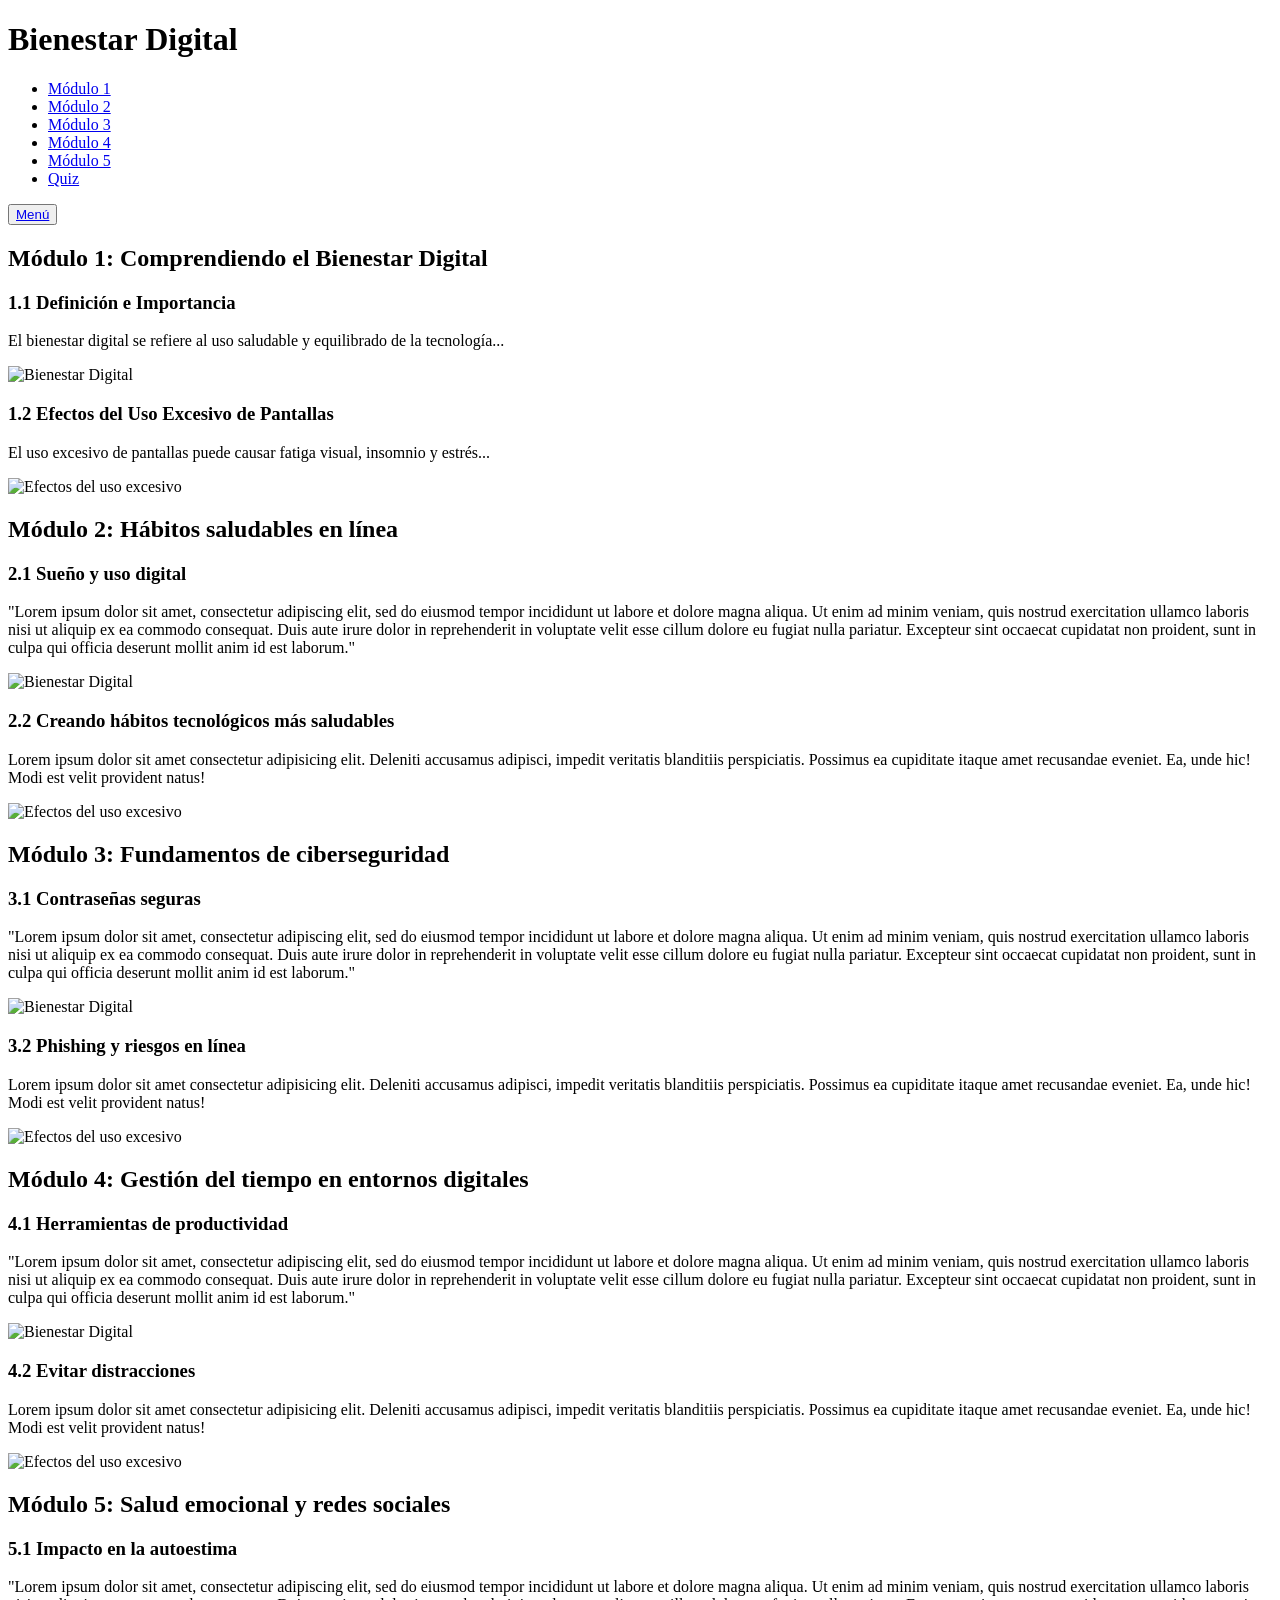
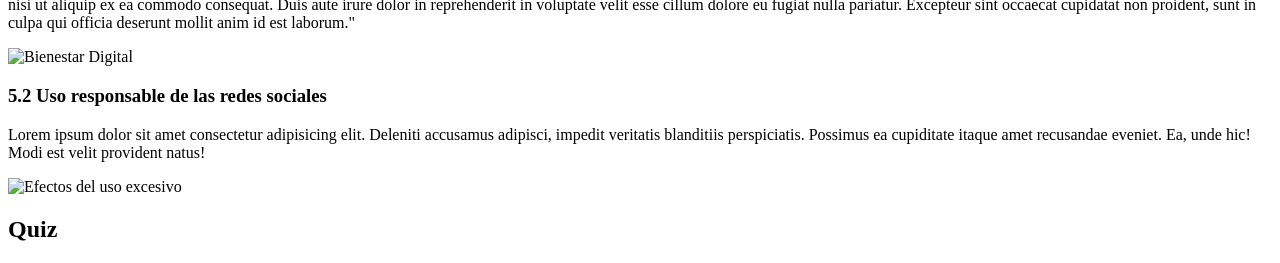
==== index.html @ 6903a7d1 "Create index.html" ====
<!DOCTYPE html>
<html lang="es">

<head>
    <meta charset="UTF-8">
    <meta name="viewport" content="width=device-width, initial-scale=1.0">
    <title>Aplicación Multimedia</title>
    <link rel="stylesheet" href="style.css">
</head>

<body>
    <header id="home">
        <h1>Bienestar Digital</h1>
        <nav>
            <ul>
                <li><a href="#modulo1">Módulo 1</a></li>
                <li><a href="#modulo2">Módulo 2</a></li>
                <li><a href="#modulo3">Módulo 3</a></li>
                <li><a href="#modulo4">Módulo 4</a></li>
                <li><a href="#modulo5">Módulo 5</a></li>
                <li><a href="#quiz">Quiz</a></li>
            </ul>
        </nav>

        <button id="toHome"><a href="#home">Menú</a></button>
    </header>
    <main>
        <section id="modulo1">
            <h2>Módulo 1: Comprendiendo el Bienestar Digital</h2>
            <article>
                <h3>1.1 Definición e Importancia</h3>
                <p>El bienestar digital se refiere al uso saludable y equilibrado de la tecnología...</p>
                <img src="definicion.jpg" alt="Bienestar Digital">
            </article>
            <article>
                <h3>1.2 Efectos del Uso Excesivo de Pantallas</h3>
                <p>El uso excesivo de pantallas puede causar fatiga visual, insomnio y estrés...</p>
                <img src="efectos.jpg" alt="Efectos del uso excesivo">
            </article>
        </section>

        <section id="modulo2">
            <h2>Módulo 2: Hábitos saludables en línea</h2>
            <article>
                <h3>2.1 Sueño y uso digital</h3>
                <p>"Lorem ipsum dolor sit amet, consectetur adipiscing elit, sed do eiusmod tempor incididunt ut labore
                    et dolore magna aliqua. Ut enim ad minim veniam, quis nostrud exercitation ullamco laboris nisi ut
                    aliquip ex ea commodo consequat. Duis aute irure dolor in reprehenderit in voluptate velit esse
                    cillum dolore eu fugiat nulla pariatur. Excepteur sint occaecat cupidatat non proident, sunt in
                    culpa qui officia deserunt mollit anim id est laborum."</p>
                <img src="definicion.jpg" alt="Bienestar Digital">
            </article>
            <article>
                <h3>2.2 Creando hábitos tecnológicos más saludables</h3>
                <p>Lorem ipsum dolor sit amet consectetur adipisicing elit. Deleniti accusamus adipisci, impedit
                    veritatis blanditiis perspiciatis. Possimus ea cupiditate itaque amet recusandae eveniet. Ea, unde
                    hic! Modi est velit provident natus!</p>
                <img src="efectos.jpg" alt="Efectos del uso excesivo">
            </article>
        </section>

        <section id="modulo3">
            <h2>Módulo 3: Fundamentos de ciberseguridad</h2>
            <article>
                <h3>3.1 Contraseñas seguras</h3>
                <p>"Lorem ipsum dolor sit amet, consectetur adipiscing elit, sed do eiusmod tempor incididunt ut labore
                    et dolore magna aliqua. Ut enim ad minim veniam, quis nostrud exercitation ullamco laboris nisi ut
                    aliquip ex ea commodo consequat. Duis aute irure dolor in reprehenderit in voluptate velit esse
                    cillum dolore eu fugiat nulla pariatur. Excepteur sint occaecat cupidatat non proident, sunt in
                    culpa qui officia deserunt mollit anim id est laborum."</p>
                <img src="definicion.jpg" alt="Bienestar Digital">
            </article>
            <article>
                <h3>3.2 Phishing y riesgos en línea</h3>
                <p>Lorem ipsum dolor sit amet consectetur adipisicing elit. Deleniti accusamus adipisci, impedit
                    veritatis blanditiis perspiciatis. Possimus ea cupiditate itaque amet recusandae eveniet. Ea, unde
                    hic! Modi est velit provident natus!</p>
                <img src="efectos.jpg" alt="Efectos del uso excesivo">
            </article>
        </section>

        <section id="modulo4">
            <h2>Módulo 4: Gestión del tiempo en entornos digitales</h2>
            <article>
                <h3>4.1 Herramientas de productividad</h3>
                <p>"Lorem ipsum dolor sit amet, consectetur adipiscing elit, sed do eiusmod tempor incididunt ut labore
                    et dolore magna aliqua. Ut enim ad minim veniam, quis nostrud exercitation ullamco laboris nisi ut
                    aliquip ex ea commodo consequat. Duis aute irure dolor in reprehenderit in voluptate velit esse
                    cillum dolore eu fugiat nulla pariatur. Excepteur sint occaecat cupidatat non proident, sunt in
                    culpa qui officia deserunt mollit anim id est laborum."</p>
                <img src="definicion.jpg" alt="Bienestar Digital">
            </article>
            <article>
                <h3>4.2 Evitar distracciones</h3>
                <p>Lorem ipsum dolor sit amet consectetur adipisicing elit. Deleniti accusamus adipisci, impedit
                    veritatis blanditiis perspiciatis. Possimus ea cupiditate itaque amet recusandae eveniet. Ea, unde
                    hic! Modi est velit provident natus!</p>
                <img src="efectos.jpg" alt="Efectos del uso excesivo">
            </article>
        </section>

        <section id="modulo5">
            <h2>Módulo 5: Salud emocional y redes sociales</h2>
            <article>
                <h3>5.1 Impacto en la autoestima</h3>
                <p>"Lorem ipsum dolor sit amet, consectetur adipiscing elit, sed do eiusmod tempor incididunt ut labore
                    et dolore magna aliqua. Ut enim ad minim veniam, quis nostrud exercitation ullamco laboris nisi ut
                    aliquip ex ea commodo consequat. Duis aute irure dolor in reprehenderit in voluptate velit esse
                    cillum dolore eu fugiat nulla pariatur. Excepteur sint occaecat cupidatat non proident, sunt in
                    culpa qui officia deserunt mollit anim id est laborum."</p>
                <img src="definicion.jpg" alt="Bienestar Digital">
            </article>
            <article>
                <h3>5.2 Uso responsable de las redes sociales</h3>
                <p>Lorem ipsum dolor sit amet consectetur adipisicing elit. Deleniti accusamus adipisci, impedit
                    veritatis blanditiis perspiciatis. Possimus ea cupiditate itaque amet recusandae eveniet. Ea, unde
                    hic! Modi est velit provident natus!</p>
                <img src="efectos.jpg" alt="Efectos del uso excesivo">
            </article>
        </section>

        <section id="quiz">
            <h2>Quiz</h2>
            
        </section>


    </main>

    <script src="script.js"></script>
</body>

</html>
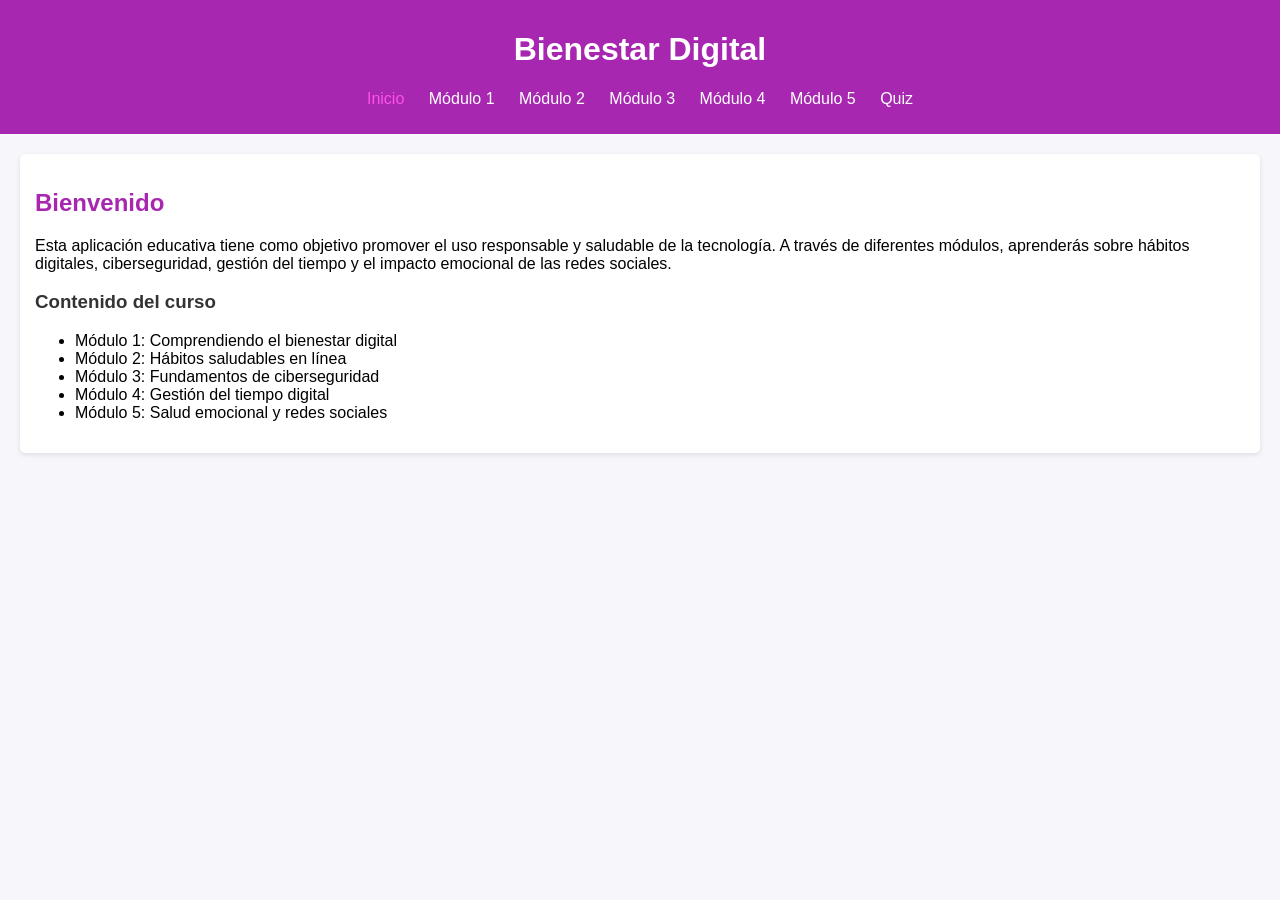
==== commit 59bbb8e1: "separando páginas" ====
--- a/index.html
+++ b/index.html
@@ -4,130 +4,48 @@
 <head>
     <meta charset="UTF-8">
     <meta name="viewport" content="width=device-width, initial-scale=1.0">
-    <title>Aplicación Multimedia</title>
+    <title>Bienestar Digital - Inicio</title>
     <link rel="stylesheet" href="style.css">
 </head>
 
 <body>
-    <header id="home">
+
+    <header>
         <h1>Bienestar Digital</h1>
         <nav>
             <ul>
-                <li><a href="#modulo1">Módulo 1</a></li>
-                <li><a href="#modulo2">Módulo 2</a></li>
-                <li><a href="#modulo3">Módulo 3</a></li>
-                <li><a href="#modulo4">Módulo 4</a></li>
-                <li><a href="#modulo5">Módulo 5</a></li>
-                <li><a href="#quiz">Quiz</a></li>
+                <li><a id="selected-item" href="index.html">Inicio</a></li>
+                <li><a href="modulo1.html">Módulo 1</a></li>
+                <li><a href="modulo2.html">Módulo 2</a></li>
+                <li><a href="modulo3.html">Módulo 3</a></li>
+                <li><a href="modulo4.html">Módulo 4</a></li>
+                <li><a href="modulo5.html">Módulo 5</a></li>
+                <li><a href="quiz.html">Quiz</a></li>
             </ul>
         </nav>
+    </header>
 
-        <button id="toHome"><a href="#home">Menú</a></button>
-    </header>
     <main>
-        <section id="modulo1">
-            <h2>Módulo 1: Comprendiendo el Bienestar Digital</h2>
-            <article>
-                <h3>1.1 Definición e Importancia</h3>
-                <p>El bienestar digital se refiere al uso saludable y equilibrado de la tecnología...</p>
-                <img src="definicion.jpg" alt="Bienestar Digital">
-            </article>
-            <article>
-                <h3>1.2 Efectos del Uso Excesivo de Pantallas</h3>
-                <p>El uso excesivo de pantallas puede causar fatiga visual, insomnio y estrés...</p>
-                <img src="efectos.jpg" alt="Efectos del uso excesivo">
-            </article>
+        <section>
+            <h2>Bienvenido</h2>
+            <p>
+                Esta aplicación educativa tiene como objetivo promover el uso responsable y saludable de la tecnología.
+                A través de diferentes módulos, aprenderás sobre hábitos digitales, ciberseguridad, gestión del tiempo
+                y el impacto emocional de las redes sociales.
+            </p>
+
+            <h3>Contenido del curso</h3>
+            <ul>
+                <li>Módulo 1: Comprendiendo el bienestar digital</li>
+                <li>Módulo 2: Hábitos saludables en línea</li>
+                <li>Módulo 3: Fundamentos de ciberseguridad</li>
+                <li>Módulo 4: Gestión del tiempo digital</li>
+                <li>Módulo 5: Salud emocional y redes sociales</li>
+            </ul>
         </section>
-
-        <section id="modulo2">
-            <h2>Módulo 2: Hábitos saludables en línea</h2>
-            <article>
-                <h3>2.1 Sueño y uso digital</h3>
-                <p>"Lorem ipsum dolor sit amet, consectetur adipiscing elit, sed do eiusmod tempor incididunt ut labore
-                    et dolore magna aliqua. Ut enim ad minim veniam, quis nostrud exercitation ullamco laboris nisi ut
-                    aliquip ex ea commodo consequat. Duis aute irure dolor in reprehenderit in voluptate velit esse
-                    cillum dolore eu fugiat nulla pariatur. Excepteur sint occaecat cupidatat non proident, sunt in
-                    culpa qui officia deserunt mollit anim id est laborum."</p>
-                <img src="definicion.jpg" alt="Bienestar Digital">
-            </article>
-            <article>
-                <h3>2.2 Creando hábitos tecnológicos más saludables</h3>
-                <p>Lorem ipsum dolor sit amet consectetur adipisicing elit. Deleniti accusamus adipisci, impedit
-                    veritatis blanditiis perspiciatis. Possimus ea cupiditate itaque amet recusandae eveniet. Ea, unde
-                    hic! Modi est velit provident natus!</p>
-                <img src="efectos.jpg" alt="Efectos del uso excesivo">
-            </article>
-        </section>
-
-        <section id="modulo3">
-            <h2>Módulo 3: Fundamentos de ciberseguridad</h2>
-            <article>
-                <h3>3.1 Contraseñas seguras</h3>
-                <p>"Lorem ipsum dolor sit amet, consectetur adipiscing elit, sed do eiusmod tempor incididunt ut labore
-                    et dolore magna aliqua. Ut enim ad minim veniam, quis nostrud exercitation ullamco laboris nisi ut
-                    aliquip ex ea commodo consequat. Duis aute irure dolor in reprehenderit in voluptate velit esse
-                    cillum dolore eu fugiat nulla pariatur. Excepteur sint occaecat cupidatat non proident, sunt in
-                    culpa qui officia deserunt mollit anim id est laborum."</p>
-                <img src="definicion.jpg" alt="Bienestar Digital">
-            </article>
-            <article>
-                <h3>3.2 Phishing y riesgos en línea</h3>
-                <p>Lorem ipsum dolor sit amet consectetur adipisicing elit. Deleniti accusamus adipisci, impedit
-                    veritatis blanditiis perspiciatis. Possimus ea cupiditate itaque amet recusandae eveniet. Ea, unde
-                    hic! Modi est velit provident natus!</p>
-                <img src="efectos.jpg" alt="Efectos del uso excesivo">
-            </article>
-        </section>
-
-        <section id="modulo4">
-            <h2>Módulo 4: Gestión del tiempo en entornos digitales</h2>
-            <article>
-                <h3>4.1 Herramientas de productividad</h3>
-                <p>"Lorem ipsum dolor sit amet, consectetur adipiscing elit, sed do eiusmod tempor incididunt ut labore
-                    et dolore magna aliqua. Ut enim ad minim veniam, quis nostrud exercitation ullamco laboris nisi ut
-                    aliquip ex ea commodo consequat. Duis aute irure dolor in reprehenderit in voluptate velit esse
-                    cillum dolore eu fugiat nulla pariatur. Excepteur sint occaecat cupidatat non proident, sunt in
-                    culpa qui officia deserunt mollit anim id est laborum."</p>
-                <img src="definicion.jpg" alt="Bienestar Digital">
-            </article>
-            <article>
-                <h3>4.2 Evitar distracciones</h3>
-                <p>Lorem ipsum dolor sit amet consectetur adipisicing elit. Deleniti accusamus adipisci, impedit
-                    veritatis blanditiis perspiciatis. Possimus ea cupiditate itaque amet recusandae eveniet. Ea, unde
-                    hic! Modi est velit provident natus!</p>
-                <img src="efectos.jpg" alt="Efectos del uso excesivo">
-            </article>
-        </section>
-
-        <section id="modulo5">
-            <h2>Módulo 5: Salud emocional y redes sociales</h2>
-            <article>
-                <h3>5.1 Impacto en la autoestima</h3>
-                <p>"Lorem ipsum dolor sit amet, consectetur adipiscing elit, sed do eiusmod tempor incididunt ut labore
-                    et dolore magna aliqua. Ut enim ad minim veniam, quis nostrud exercitation ullamco laboris nisi ut
-                    aliquip ex ea commodo consequat. Duis aute irure dolor in reprehenderit in voluptate velit esse
-                    cillum dolore eu fugiat nulla pariatur. Excepteur sint occaecat cupidatat non proident, sunt in
-                    culpa qui officia deserunt mollit anim id est laborum."</p>
-                <img src="definicion.jpg" alt="Bienestar Digital">
-            </article>
-            <article>
-                <h3>5.2 Uso responsable de las redes sociales</h3>
-                <p>Lorem ipsum dolor sit amet consectetur adipisicing elit. Deleniti accusamus adipisci, impedit
-                    veritatis blanditiis perspiciatis. Possimus ea cupiditate itaque amet recusandae eveniet. Ea, unde
-                    hic! Modi est velit provident natus!</p>
-                <img src="efectos.jpg" alt="Efectos del uso excesivo">
-            </article>
-        </section>
-
-        <section id="quiz">
-            <h2>Quiz</h2>
-            
-        </section>
-
-
     </main>
 
     <script src="script.js"></script>
 </body>
 
-</html>
+</html>
--- a/style.css
+++ b/style.css
@@ -0,0 +1,83 @@
+body {
+    margin: 0;
+    padding: 0;
+    font-family: 'Segoe UI', Tahoma, sans-serif;
+    background-color: #f7f7fb;
+}
+
+header {
+    background-color: #a827b1;
+    color: white;
+    padding: 10px;
+    text-align: center;
+}
+
+nav ul {
+    list-style: none;
+    padding: 0;
+}
+
+nav ul li {
+    display: inline;
+    margin: 0 10px;
+}
+
+nav ul li a {
+    color: white;
+    text-decoration: none;
+}
+
+main {
+    padding: 20px;
+}
+
+section {
+    margin-bottom: 30px;
+    background-color: white;
+    padding: 15px;
+    border-radius: 5px;
+    box-shadow: 0 2px 5px rgba(0, 0, 0, 0.1);
+}
+
+img {
+    max-width: 100%;
+    height: auto;
+    display: block;
+    margin: 10px 0;
+}
+
+#toHome {
+    position: fixed;
+    bottom: 20px;
+    right: 20px;
+    background-color: #a827b1;
+    padding: 15px 20px;
+    border-radius: 50px;
+    text-decoration: none;
+    font-size: 16px;
+    font-weight: bold;
+    box-shadow: 0 4px 6px rgba(0, 0, 0, 0.3);
+    transition: all 0.3s ease;
+    z-index: 1000;
+}
+
+#toHome a {
+    text-decoration: none;
+    color: white;
+}
+
+h1 {
+    font-size: 32px;
+}
+
+h2 {
+    color: #a827b1;
+}
+
+h3 {
+    color: #333;
+}
+
+#selected-item {
+    color: #ff50e9;
+}
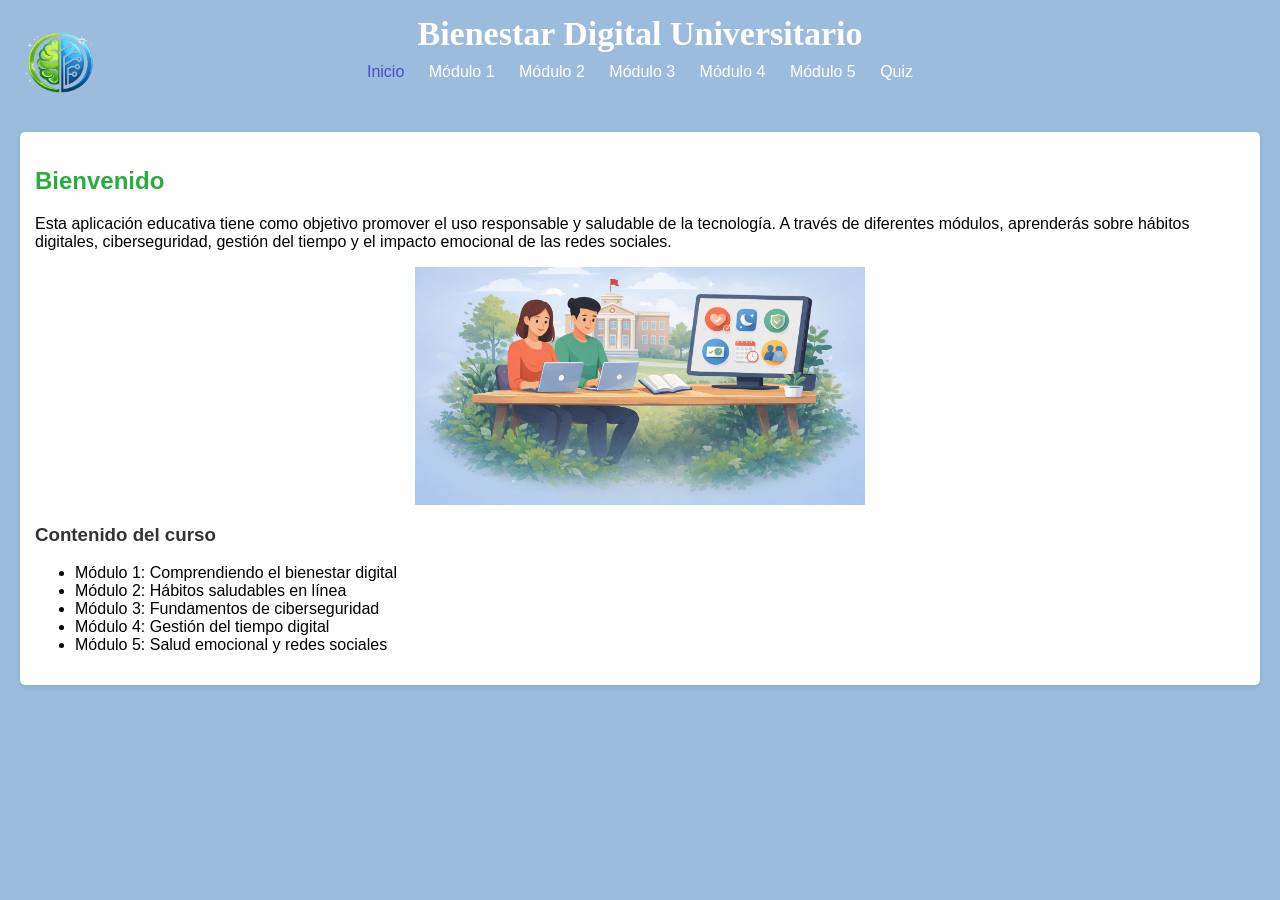
==== commit 06a6216d: "recursos" ====
--- a/index.html
+++ b/index.html
@@ -4,14 +4,16 @@
 <head>
     <meta charset="UTF-8">
     <meta name="viewport" content="width=device-width, initial-scale=1.0">
-    <title>Bienestar Digital - Inicio</title>
+    <title>Bienestar Digital Universitario - Inicio</title>
     <link rel="stylesheet" href="style.css">
 </head>
 
 <body>
 
     <header>
-        <h1>Bienestar Digital</h1>
+        <img src="resources/Logo.png" alt="Logo" class="logo">
+        <h1>Bienestar Digital Universitario</h1>
+
         <nav>
             <ul>
                 <li><a id="selected-item" href="index.html">Inicio</a></li>
@@ -27,13 +29,14 @@
 
     <main>
         <section>
+
             <h2>Bienvenido</h2>
             <p>
                 Esta aplicación educativa tiene como objetivo promover el uso responsable y saludable de la tecnología.
                 A través de diferentes módulos, aprenderás sobre hábitos digitales, ciberseguridad, gestión del tiempo
                 y el impacto emocional de las redes sociales.
             </p>
-
+            <img src="resources/Inicio.png" alt="Index">
             <h3>Contenido del curso</h3>
             <ul>
                 <li>Módulo 1: Comprendiendo el bienestar digital</li>
--- a/style.css
+++ b/style.css
@@ -2,14 +2,53 @@
     margin: 0;
     padding: 0;
     font-family: 'Segoe UI', Tahoma, sans-serif;
-    background-color: #f7f7fb;
+    background-color:#9cbcde;
+}
+/*#f7f7fb*/
+header {
+    background-color: #9cbcde;
+    color: white;
+    padding: 15px;
+    text-align: center;
+    position: relative;
 }
 
-header {
-    background-color: #a827b1;
+/* Logo a la izquierda */
+.logo {
+    position: absolute;
+    left: 20px;
+    top: 10px;
+    width: 80px;
+}
+
+/* Título centrado */
+header h1 {
+    margin: 0;
+    font-size: 34px;
+    font-family:cursive;
+  font-weight: 700;
+}
+
+/*Subtitulos*/
+article h3{
+    color:darkblue
+}
+/* Menú centrado debajo */
+nav ul {
+    list-style: none;
+    padding: 0;
+    margin-top: 10px;
+}
+
+nav ul li {
+    display: inline-block;
+    margin: 0 12px;
+}
+
+nav ul li a {
     color: white;
-    padding: 10px;
-    text-align: center;
+    text-decoration: none;
+    font-weight: 500;
 }
 
 nav ul {
@@ -39,11 +78,18 @@
     box-shadow: 0 2px 5px rgba(0, 0, 0, 0.1);
 }
 
+/*imagenes */
 img {
-    max-width: 100%;
+    max-width: 450px;   /* tamaño de las imágenes */
+    width: 100%;
     height: auto;
     display: block;
-    margin: 10px 0;
+    margin: 15px auto;  /* centra las imágenes */
+}
+
+.img1 {
+    margin: auto;
+    height: 450px;
 }
 
 #toHome {
@@ -71,7 +117,7 @@
 }
 
 h2 {
-    color: #a827b1;
+    color: #2bac3e;
 }
 
 h3 {
@@ -79,5 +125,5 @@
 }
 
 #selected-item {
-    color: #ff50e9;
+    color: #4c4cd4;
 }
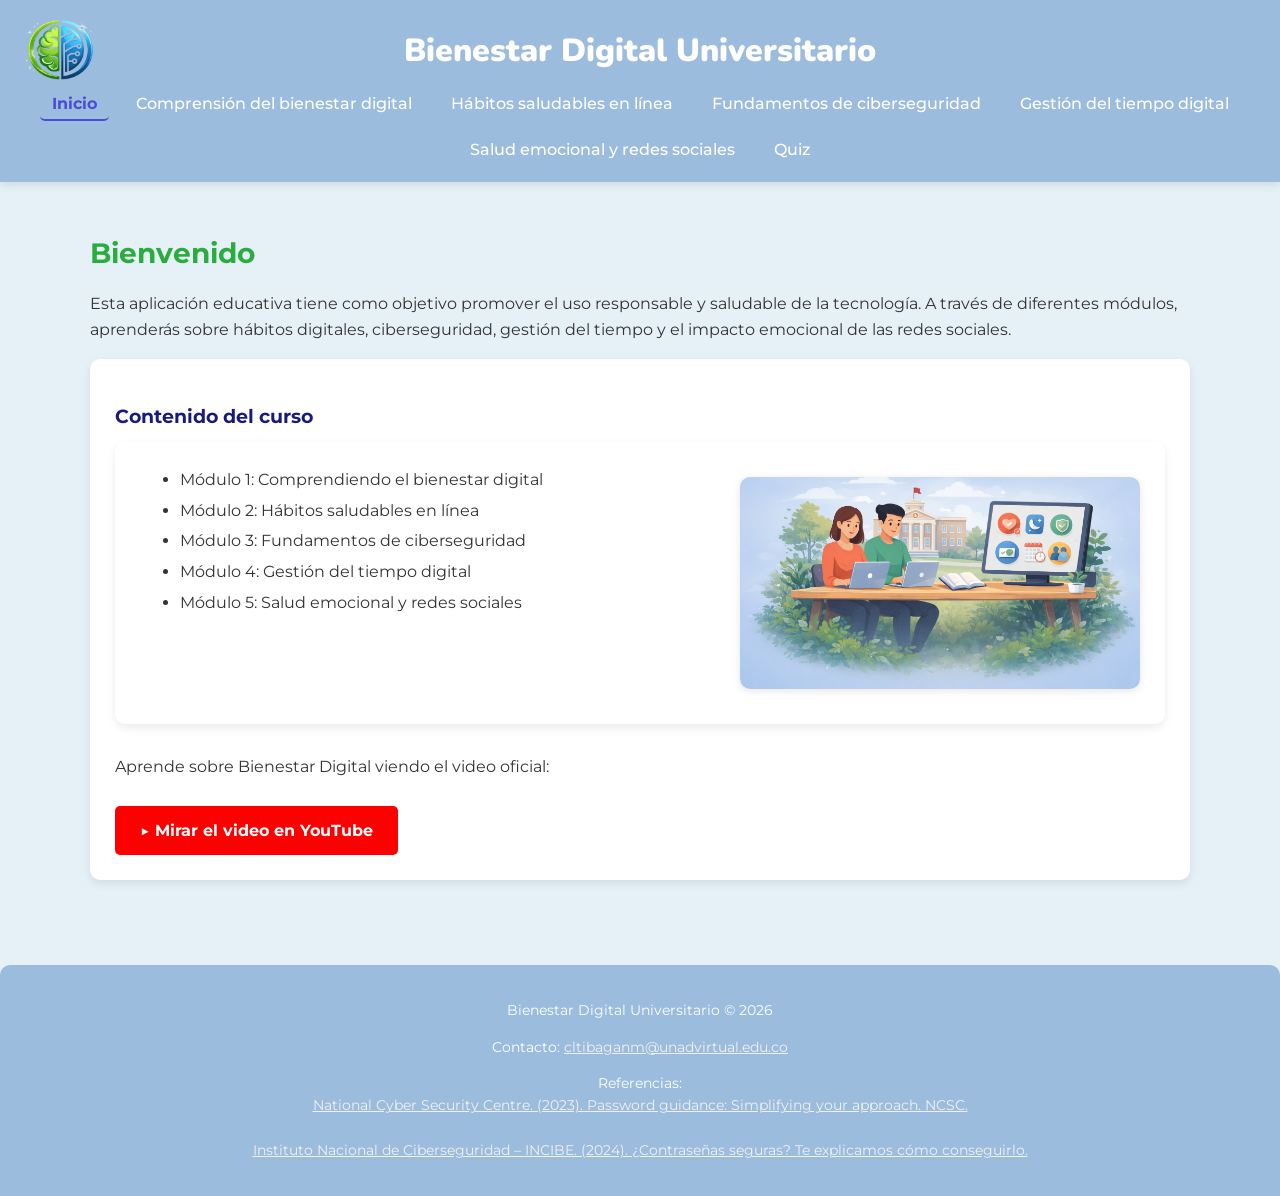
==== commit 93177f0d: "recursos" ====
--- a/index.html
+++ b/index.html
@@ -6,49 +6,95 @@
     <meta name="viewport" content="width=device-width, initial-scale=1.0">
     <title>Bienestar Digital Universitario - Inicio</title>
     <link rel="stylesheet" href="style.css">
+    <link rel="preconnect" href="https://fonts.googleapis.com">
+    <link rel="preconnect" href="https://fonts.gstatic.com" crossorigin>
+    <link
+        href="https://fonts.googleapis.com/css2?family=Montserrat:ital,wght@0,100..900;1,100..900&family=Nunito:ital,wght@0,200..1000;1,200..1000&family=Roboto:ital,wght@0,100..900;1,100..900&display=swap"
+        rel="stylesheet">
+    <link
+        href="https://fonts.googleapis.com/css2?family=Montserrat:ital,wght@0,100..900;1,100..900&family=Roboto:ital,wght@0,100..900;1,100..900&display=swap"
+        rel="stylesheet">
 </head>
 
 <body>
 
     <header>
         <img src="resources/Logo.png" alt="Logo" class="logo">
-        <h1>Bienestar Digital Universitario</h1>
+        <h1 class="titulo">Bienestar Digital Universitario</h1>
 
         <nav>
             <ul>
                 <li><a id="selected-item" href="index.html">Inicio</a></li>
-                <li><a href="modulo1.html">Módulo 1</a></li>
-                <li><a href="modulo2.html">Módulo 2</a></li>
-                <li><a href="modulo3.html">Módulo 3</a></li>
-                <li><a href="modulo4.html">Módulo 4</a></li>
-                <li><a href="modulo5.html">Módulo 5</a></li>
+                <li><a href="modulo1.html">Comprensión del bienestar digital</a></li>
+                <li><a href="modulo2.html">Hábitos saludables en línea</a></li>
+                <li><a href="modulo3.html">Fundamentos de ciberseguridad</a></li>
+                <li><a href="modulo4.html">Gestión del tiempo digital</a></li>
+                <li><a href="modulo5.html">Salud emocional y redes sociales</a></li>
                 <li><a href="quiz.html">Quiz</a></li>
             </ul>
         </nav>
     </header>
 
     <main>
+        <h2>Bienvenido</h2>
+        <p>
+            Esta aplicación educativa tiene como objetivo promover el uso responsable y saludable de la tecnología.
+            A través de diferentes módulos, aprenderás sobre hábitos digitales, ciberseguridad, gestión del tiempo
+            y el impacto emocional de las redes sociales.
+        </p>
+
         <section>
+            <h3 class="contenido_curso">Contenido del curso</h3>
 
-            <h2>Bienvenido</h2>
-            <p>
-                Esta aplicación educativa tiene como objetivo promover el uso responsable y saludable de la tecnología.
-                A través de diferentes módulos, aprenderás sobre hábitos digitales, ciberseguridad, gestión del tiempo
-                y el impacto emocional de las redes sociales.
-            </p>
-            <img src="resources/Inicio.png" alt="Index">
-            <h3>Contenido del curso</h3>
-            <ul>
-                <li>Módulo 1: Comprendiendo el bienestar digital</li>
-                <li>Módulo 2: Hábitos saludables en línea</li>
-                <li>Módulo 3: Fundamentos de ciberseguridad</li>
-                <li>Módulo 4: Gestión del tiempo digital</li>
-                <li>Módulo 5: Salud emocional y redes sociales</li>
-            </ul>
+            <section class="contenedores">
+                <ul>
+                    <li>Módulo 1: Comprendiendo el bienestar digital</li>
+                    <li>Módulo 2: Hábitos saludables en línea</li>
+                    <li>Módulo 3: Fundamentos de ciberseguridad</li>
+                    <li>Módulo 4: Gestión del tiempo digital</li>
+                    <li>Módulo 5: Salud emocional y redes sociales</li>
+                </ul>
+                <img src="resources/Inicio.png" alt="inicio">
+            </section>
+            <p>Aprende sobre Bienestar Digital viendo el video oficial:</p>
+
+            <a href="https://www.youtube.com/watch?v=ETKD0K1EK4w&t=3s" target="_blank" class="btn-video">
+                ▶ Mirar el video en YouTube
+            </a>
+
+
         </section>
     </main>
 
     <script src="script.js"></script>
 </body>
+<footer>
+    <p>Bienestar Digital Universitario &copy; 2026</p>
+
+    <p>
+        Contacto:
+        <a href="mailto:cltibaganm@unadvirtual.edu.co">
+            cltibaganm@unadvirtual.edu.co
+        </a>
+    </p>
+
+    <p>
+        Referencias:
+        <br>
+
+        <a href="https://www.ncsc.gov.uk/guidance/password-guidance-simplifying-your-approach" target="_blank">
+            National Cyber Security Centre. (2023). Password guidance: Simplifying your approach. NCSC.
+        </a>
+
+        <br><br>
+
+        <a href="https://www.incibe.es/ciudadania/blog/contrasenas-seguras-te-explicamos-como-conseguirlo"
+            target="_blank">
+            Instituto Nacional de Ciberseguridad – INCIBE. (2024). ¿Contraseñas seguras? Te explicamos cómo conseguirlo.
+        </a>
+
+    </p>
+
+</footer>
 
 </html>
--- a/style.css
+++ b/style.css
@@ -1,129 +1,257 @@
+/* ESTILOS GENERALES  */
+
 body {
     margin: 0;
     padding: 0;
-    font-family: 'Segoe UI', Tahoma, sans-serif;
-    background-color:#9cbcde;
-}
-/*#f7f7fb*/
+    font-family: "Montserrat", sans-serif;
+    background-color: #e6f0f7;
+    color: #333;
+    line-height: 1.6;
+}
+
+main {
+    padding: 25px;
+    max-width: 1100px;
+    margin: 0 auto;
+}
+
+ul {
+    margin: 0%;
+}
+
+ul li {
+    margin-bottom: 5px;
+}
+
+/*TITULO*/
+
+.titulo {
+    font-family: "Nunito", sans-serif;
+    font-optical-sizing: auto;
+    font-weight: 900;
+    font-style: normal;
+}
+
+/* HEADER */
+
 header {
     background-color: #9cbcde;
     color: white;
-    padding: 15px;
+    padding: 15px 20px;
+    position: relative;
+    display: flex;
+    align-items: center;
+    justify-content: center;
+    flex-direction: column;
+    box-shadow: 0 3px 8px rgba(0, 0, 0, 0.1);
+}
+
+header h1 {
+    margin: 10px 0 0 0;
+    font-size: 32px;
+    font-weight: 700;
     text-align: center;
-    position: relative;
-}
-
-/* Logo a la izquierda */
+}
+
 .logo {
     position: absolute;
     left: 20px;
-    top: 10px;
+    top: 2px;
     width: 80px;
-}
-
-/* Título centrado */
-header h1 {
-    margin: 0;
-    font-size: 34px;
-    font-family:cursive;
-  font-weight: 700;
-}
-
-/*Subtitulos*/
-article h3{
-    color:darkblue
-}
-/* Menú centrado debajo */
+    height: auto;
+    box-shadow: none;
+}
+
+/* BARRA NAVEGACIÓN */
+
 nav ul {
     list-style: none;
     padding: 0;
-    margin-top: 10px;
-}
-
-nav ul li {
-    display: inline-block;
-    margin: 0 12px;
+    margin: 15px 0 0 0;
+    display: flex;
+    flex-wrap: wrap;
+    justify-content: center;
+    gap: 15px;
 }
 
 nav ul li a {
     color: white;
     text-decoration: none;
     font-weight: 500;
-}
-
-nav ul {
-    list-style: none;
-    padding: 0;
-}
-
-nav ul li {
-    display: inline;
-    margin: 0 10px;
-}
-
-nav ul li a {
-    color: white;
-    text-decoration: none;
-}
-
-main {
-    padding: 20px;
-}
+    padding: 6px 12px;
+    border-radius: 5px;
+    transition: all 0.3s ease;
+}
+
+nav ul li a:hover {
+    background-color: rgba(255, 255, 255, 0.3);
+}
+
+#selected-item {
+    color: #4c4cd4;
+    font-weight: bold;
+    border-bottom: 2px solid #4c4cd4;
+}
+
+/* SECCIONES */
 
 section {
     margin-bottom: 30px;
-    background-color: white;
-    padding: 15px;
-    border-radius: 5px;
-    box-shadow: 0 2px 5px rgba(0, 0, 0, 0.1);
-}
-
-/*imagenes */
+    background-color: #ffffff;
+    padding: 25px;
+    border-radius: 10px;
+    box-shadow: 0 4px 10px rgba(0, 0, 0, 0.08);
+}
+
+h1 {
+    font-size: 36px;
+}
+
+h2 {
+    color: #2bac3e;
+    font-size: 28px;
+    margin-bottom: 15px;
+}
+
+h3 {
+    color: #1a1a7a;
+    margin-bottom: 10px;
+}
+
+.subtitulos {
+    font-weight: 700;
+}
+
+article h3 {
+    color: #00509e;
+}
+
+/* IMÁGENES */
+
 img {
-    max-width: 450px;   /* tamaño de las imágenes */
-    width: 100%;
+    max-width: 100%;
     height: auto;
     display: block;
-    margin: 15px auto;  /* centra las imágenes */
-}
-
-.img1 {
-    margin: auto;
-    height: 450px;
-}
-
-#toHome {
-    position: fixed;
-    bottom: 20px;
-    right: 20px;
-    background-color: #a827b1;
-    padding: 15px 20px;
-    border-radius: 50px;
+    margin: 10px auto;
+    border-radius: 10px;
+    box-shadow: 0 2px 8px rgba(0, 0, 0, 0.1);
+}
+
+/*REFERENCIAS IMAGENES*/
+.img-ref {
+    display: flex;
+    flex-direction: column;
+    align-items: center;
+    max-width: 400px;
+}
+
+.ref {
+    font-size: 12px;
+    text-align: center;
+    color: #555;
+
+
+}
+
+.ref a {
+    color: #0044cc;
     text-decoration: none;
+}
+
+.ref a:hover {
+    text-decoration: underline;
+}
+
+/* INDEX MODULOS*/
+.contenedores {
+    display: flex;
+    flex-wrap: wrap;
+    justify-content: space-between;
+    gap: 20px;
+}
+
+.contenedores ul {
+    flex: 1;
+    min-width: 250px;
+}
+
+.contenedores img {
+    flex: 1;
+    max-width: 400px;
+}
+
+/* BOTÓN VIDEO */
+
+.btn-video {
+    display: inline-block;
+    padding: 12px 25px;
+    background-color: #ff0000;
+    color: white;
+    font-weight: bold;
+    text-decoration: none;
+    border-radius: 5px;
+    transition: background-color 0.3s;
+    margin-top: 10px;
+}
+
+.btn-video:hover {
+    background-color: #cc0000;
+}
+
+/* QUIZ */
+
+.quiz-section {
+    background: #ffffff;
+    padding: 15px;
+    margin: 20px;
+    border-radius: 8px;
+}
+
+.quiz-title {
+    color: #2bac3e;
+    margin-bottom: 10px;
+}
+
+.quiz-form p {
+    font-weight: bold;
+    margin-top: 10px;
+}
+
+.quiz-button {
+    background-color: #0b3d91;
+    color: white;
+    border: none;
+    padding: 8px 15px;
+    margin-top: 10px;
+    border-radius: 5px;
+    cursor: pointer;
+}
+
+.quiz-button:hover {
+    background-color: #2bac3e;
+}
+
+.quiz-resultado {
+    margin-top: 15px;
     font-size: 16px;
     font-weight: bold;
-    box-shadow: 0 4px 6px rgba(0, 0, 0, 0.3);
-    transition: all 0.3s ease;
-    z-index: 1000;
-}
-
-#toHome a {
-    text-decoration: none;
-    color: white;
-}
-
-h1 {
-    font-size: 32px;
-}
-
-h2 {
-    color: #2bac3e;
-}
-
-h3 {
-    color: #333;
-}
-
-#selected-item {
-    color: #4c4cd4;
+    color: green;
+}
+
+/* FOOTER */
+
+footer {
+    background-color: #9cbcde;
+    color: white;
+    text-align: center;
+    padding: 20px;
+    font-size: 14px;
+    margin-top: 30px;
+    border-top-left-radius: 10px;
+    border-top-right-radius: 10px;
+}
+
+footer a {
+    color: #f1f1f1;
+    text-decoration: underline;
 }
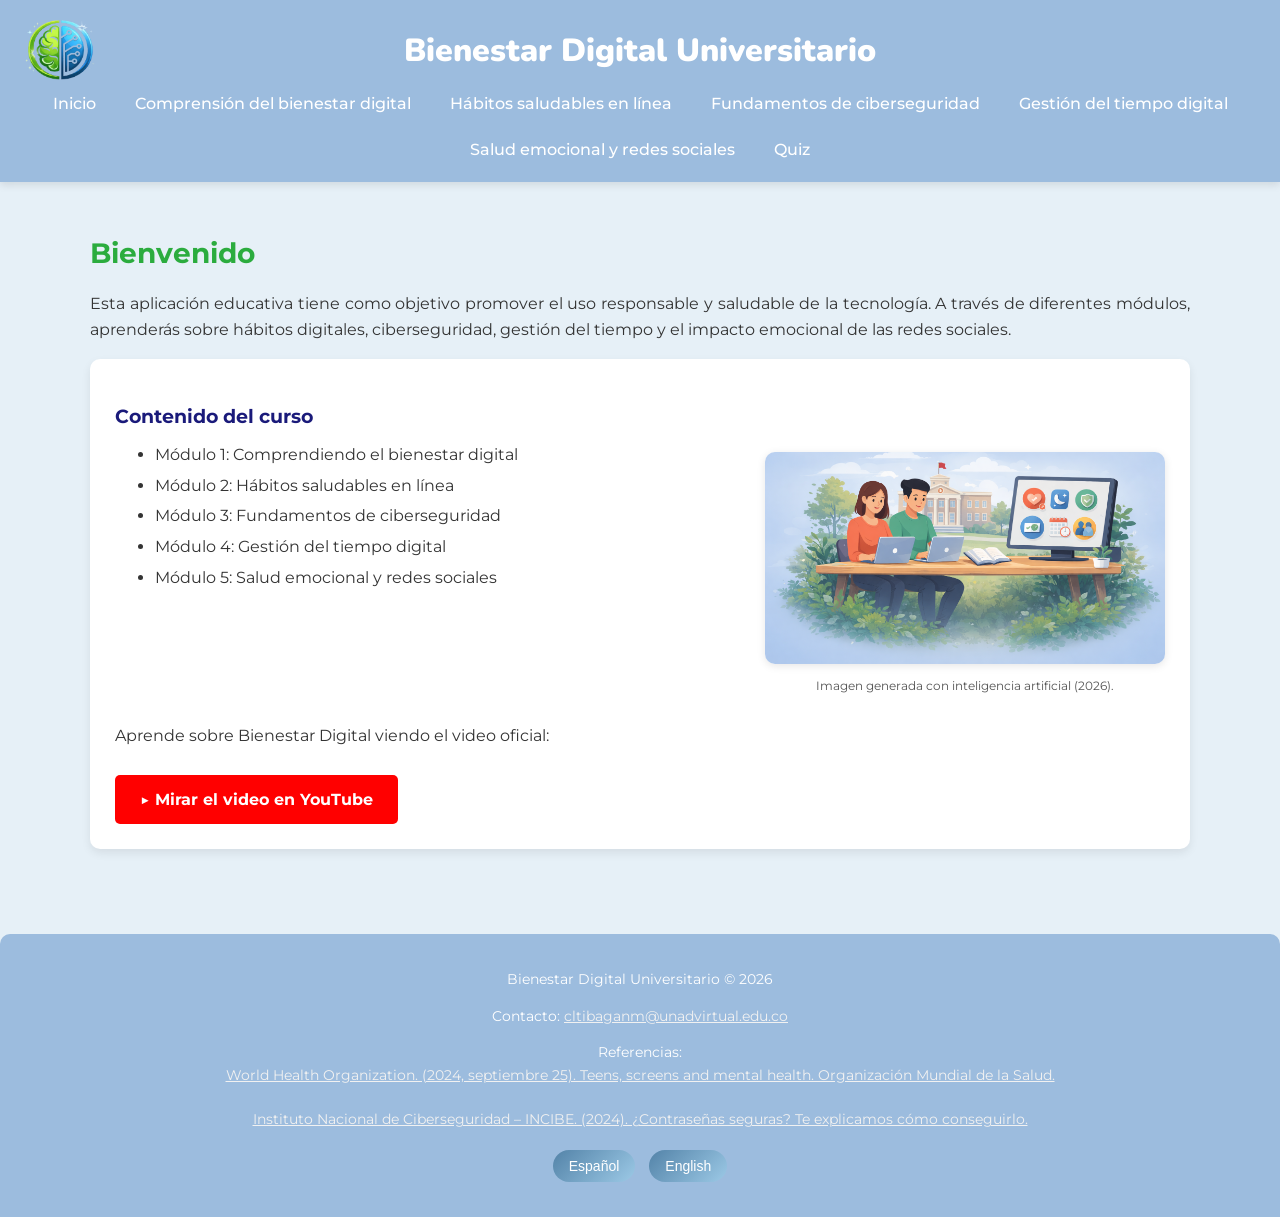
==== commit fde70cfb: "recursos" ====
--- a/index.html
+++ b/index.html
@@ -11,90 +11,96 @@
     <link
         href="https://fonts.googleapis.com/css2?family=Montserrat:ital,wght@0,100..900;1,100..900&family=Nunito:ital,wght@0,200..1000;1,200..1000&family=Roboto:ital,wght@0,100..900;1,100..900&display=swap"
         rel="stylesheet">
-    <link
-        href="https://fonts.googleapis.com/css2?family=Montserrat:ital,wght@0,100..900;1,100..900&family=Roboto:ital,wght@0,100..900;1,100..900&display=swap"
-        rel="stylesheet">
 </head>
 
 <body>
 
     <header>
         <img src="resources/Logo.png" alt="Logo" class="logo">
-        <h1 class="titulo">Bienestar Digital Universitario</h1>
+        <h1 id="titulo" class="titulo">Bienestar Digital Universitario</h1>
 
         <nav>
             <ul>
-                <li><a id="selected-item" href="index.html">Inicio</a></li>
-                <li><a href="modulo1.html">Comprensión del bienestar digital</a></li>
-                <li><a href="modulo2.html">Hábitos saludables en línea</a></li>
-                <li><a href="modulo3.html">Fundamentos de ciberseguridad</a></li>
-                <li><a href="modulo4.html">Gestión del tiempo digital</a></li>
-                <li><a href="modulo5.html">Salud emocional y redes sociales</a></li>
-                <li><a href="quiz.html">Quiz</a></li>
+                <li><a id="nav-inicio" href="index.html">Inicio</a></li>
+                <li><a id="nav-mod1" href="modulo1.html">Comprensión del bienestar digital</a></li>
+                <li><a id="nav-mod2" href="modulo2.html">Hábitos saludables en línea</a></li>
+                <li><a id="nav-mod3" href="modulo3.html">Fundamentos de ciberseguridad</a></li>
+                <li><a id="nav-mod4" href="modulo4.html">Gestión del tiempo digital</a></li>
+                <li><a id="nav-mod5" href="modulo5.html">Salud emocional y redes sociales</a></li>
+                <li><a id="nav-quiz" href="quiz.html">Quiz</a></li>
             </ul>
         </nav>
+
     </header>
 
     <main>
-        <h2>Bienvenido</h2>
-        <p>
+        <h2 id="bienvenido">Bienvenido</h2>
+        <p id="descripcion">
             Esta aplicación educativa tiene como objetivo promover el uso responsable y saludable de la tecnología.
             A través de diferentes módulos, aprenderás sobre hábitos digitales, ciberseguridad, gestión del tiempo
             y el impacto emocional de las redes sociales.
         </p>
 
         <section>
-            <h3 class="contenido_curso">Contenido del curso</h3>
+            <h3 id="contenido_curso" class="contenido_curso">Contenido del curso</h3>
 
-            <section class="contenedores">
+            <div class="contenedores">
                 <ul>
-                    <li>Módulo 1: Comprendiendo el bienestar digital</li>
-                    <li>Módulo 2: Hábitos saludables en línea</li>
-                    <li>Módulo 3: Fundamentos de ciberseguridad</li>
-                    <li>Módulo 4: Gestión del tiempo digital</li>
-                    <li>Módulo 5: Salud emocional y redes sociales</li>
+                    <li id="mod1-list">Módulo 1: Comprendiendo el bienestar digital</li>
+                    <li id="mod2-list">Módulo 2: Hábitos saludables en línea</li>
+                    <li id="mod3-list">Módulo 3: Fundamentos de ciberseguridad</li>
+                    <li id="mod4-list">Módulo 4: Gestión del tiempo digital</li>
+                    <li id="mod5-list">Módulo 5: Salud emocional y redes sociales</li>
                 </ul>
-                <img src="resources/Inicio.png" alt="inicio">
-            </section>
-            <p>Aprende sobre Bienestar Digital viendo el video oficial:</p>
+                <div>
+                    <img src="resources/Inicio.png" alt="inicio">
+                    <p class="ref">
+                        Imagen generada con inteligencia artificial (2026).
+                    </p>
+                </div>
 
-            <a href="https://www.youtube.com/watch?v=ETKD0K1EK4w&t=3s" target="_blank" class="btn-video">
+            </div>
+            <p id="video-text">Aprende sobre Bienestar Digital viendo el video oficial:</p>
+
+            <a id="video-btn" href="https://www.youtube.com/watch?v=ETKD0K1EK4w&t=3s" target="_blank" class="btn-video">
                 ▶ Mirar el video en YouTube
             </a>
 
+        </section>
 
-        </section>
     </main>
 
-    <script src="script.js"></script>
+    <footer>
+        <p id="footer-copy">Bienestar Digital Universitario &copy; 2026</p>
+
+        <p id="footer-contacto">
+            Contacto:
+            <a href="mailto:cltibaganm@unadvirtual.edu.co">
+                cltibaganm@unadvirtual.edu.co
+            </a>
+        </p>
+
+        <p id="footer-referencias">
+            Referencias:
+            <br>
+            <a href="https://www.who.int/europe/news/item/25-09-2024-teens--screens-and-mental-health" target="_blank">
+                World Health Organization. (2024, septiembre 25). Teens, screens and mental health. Organización Mundial de la Salud. 
+            </a>
+            <br><br>
+            <a href="https://www.incibe.es/ciudadania/blog/contrasenas-seguras-te-explicamos-como-conseguirlo"
+                target="_blank">
+                Instituto Nacional de Ciberseguridad – INCIBE. (2024). ¿Contraseñas seguras? Te explicamos cómo
+                conseguirlo.
+            </a>
+        </p>
+        <!-- Botones de idioma -->
+        <div style="margin:10px;">
+            <button onclick="cambiarIdioma('es')">Español</button>
+            <button onclick="cambiarIdioma('en')">English</button>
+
+        </div>
+    </footer>
+    <script src="index.js"></script>
 </body>
-<footer>
-    <p>Bienestar Digital Universitario &copy; 2026</p>
-
-    <p>
-        Contacto:
-        <a href="mailto:cltibaganm@unadvirtual.edu.co">
-            cltibaganm@unadvirtual.edu.co
-        </a>
-    </p>
-
-    <p>
-        Referencias:
-        <br>
-
-        <a href="https://www.ncsc.gov.uk/guidance/password-guidance-simplifying-your-approach" target="_blank">
-            National Cyber Security Centre. (2023). Password guidance: Simplifying your approach. NCSC.
-        </a>
-
-        <br><br>
-
-        <a href="https://www.incibe.es/ciudadania/blog/contrasenas-seguras-te-explicamos-como-conseguirlo"
-            target="_blank">
-            Instituto Nacional de Ciberseguridad – INCIBE. (2024). ¿Contraseñas seguras? Te explicamos cómo conseguirlo.
-        </a>
-
-    </p>
-
-</footer>
 
 </html>
--- a/style.css
+++ b/style.css
@@ -1,5 +1,4 @@
 /* ESTILOS GENERALES  */
-
 body {
     margin: 0;
     padding: 0;
@@ -7,6 +6,7 @@
     background-color: #e6f0f7;
     color: #333;
     line-height: 1.6;
+    text-align: justify;
 }
 
 main {
@@ -25,7 +25,7 @@
 
 /*TITULO*/
 
-.titulo {
+#titulo {
     font-family: "Nunito", sans-serif;
     font-optical-sizing: auto;
     font-weight: 900;
@@ -194,6 +194,18 @@
     margin-top: 10px;
 }
 
+/*BOTONES ESPAÑOL/INGLES*/
+button {
+    background: linear-gradient(135deg, #5383a8, #9cc9e6);
+    color: #fff;
+    border: none;
+    padding: 8px 16px;
+    margin: 5px;
+    border-radius: 20px;
+    cursor: pointer;
+    font-size: 14px;
+}
+
 .btn-video:hover {
     background-color: #cc0000;
 }
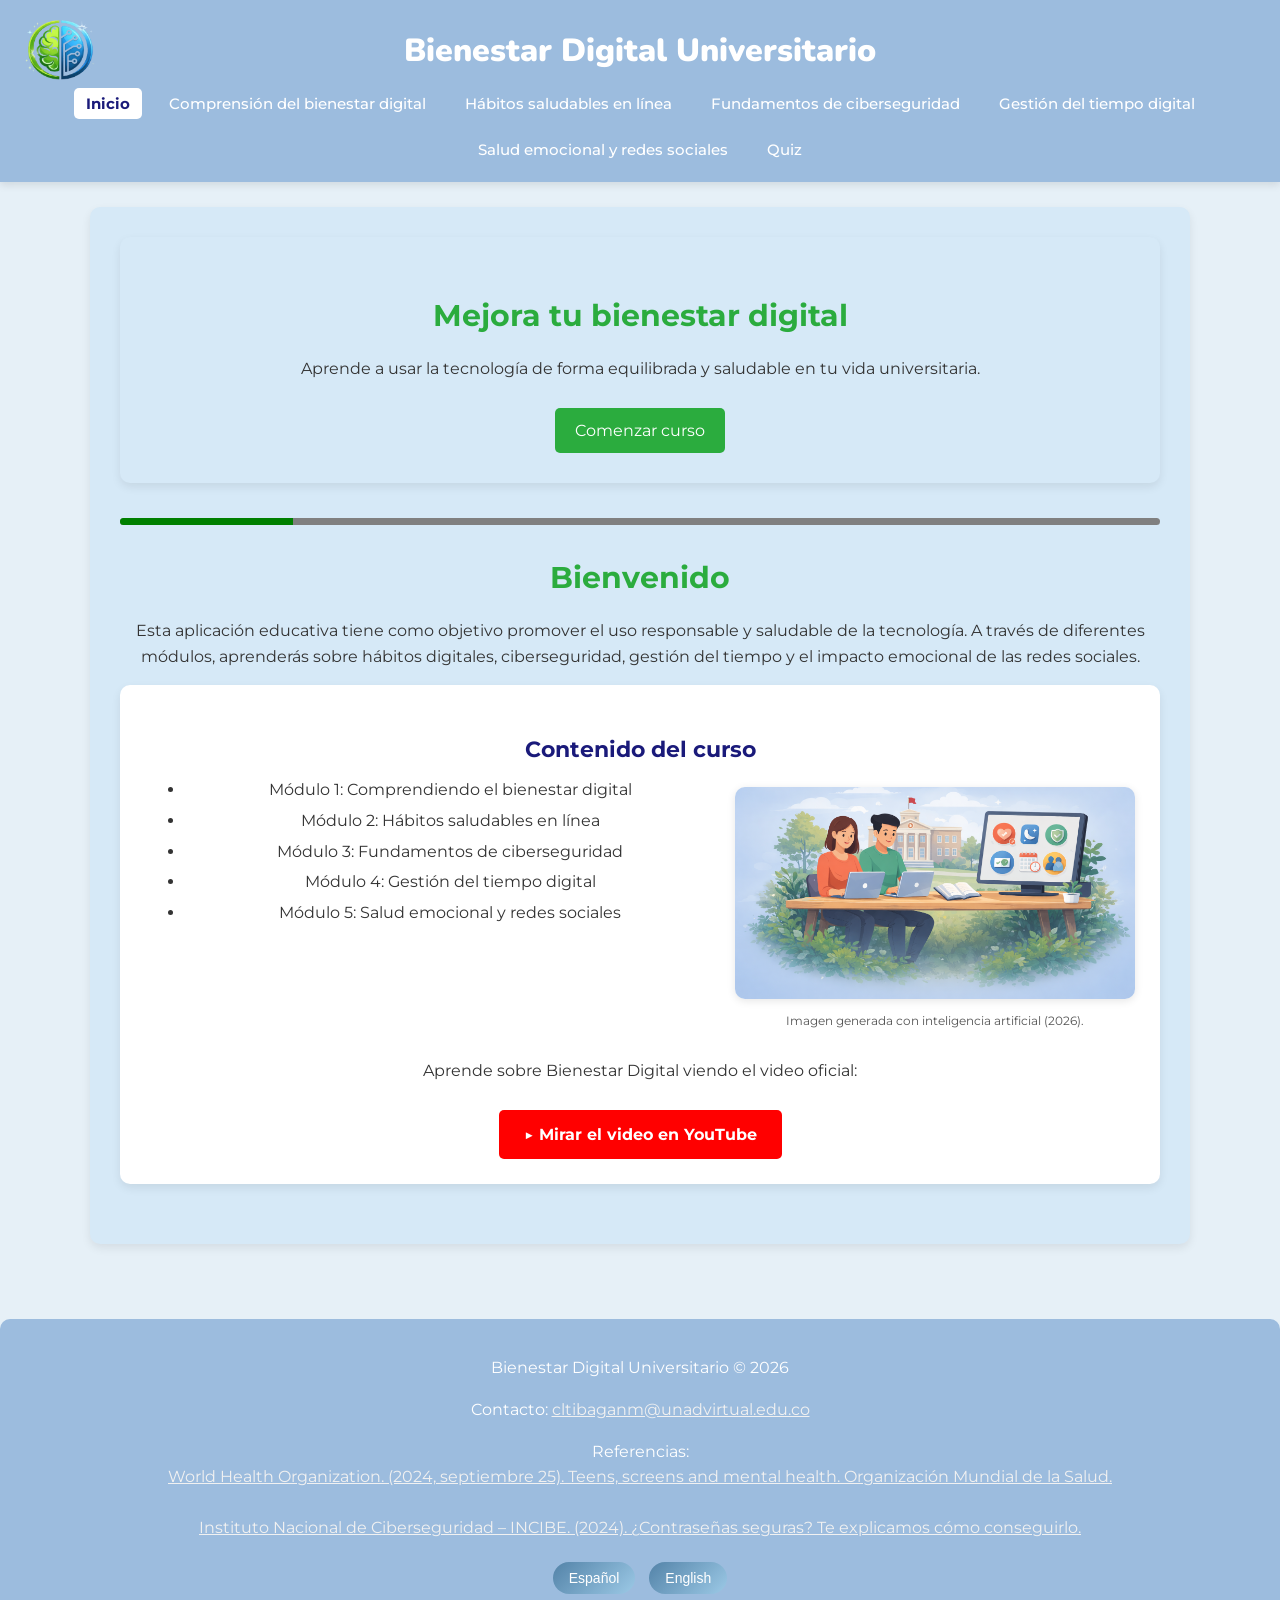
==== commit be893c31: "recursos" ====
--- a/index.html
+++ b/index.html
@@ -21,7 +21,7 @@
 
         <nav>
             <ul>
-                <li><a id="nav-inicio" href="index.html">Inicio</a></li>
+                <li><a id="nav-inicio" class="activo" href="index.html">Inicio</a></li>
                 <li><a id="nav-mod1" href="modulo1.html">Comprensión del bienestar digital</a></li>
                 <li><a id="nav-mod2" href="modulo2.html">Hábitos saludables en línea</a></li>
                 <li><a id="nav-mod3" href="modulo3.html">Fundamentos de ciberseguridad</a></li>
@@ -34,39 +34,50 @@
     </header>
 
     <main>
-        <h2 id="bienvenido">Bienvenido</h2>
-        <p id="descripcion">
-            Esta aplicación educativa tiene como objetivo promover el uso responsable y saludable de la tecnología.
-            A través de diferentes módulos, aprenderás sobre hábitos digitales, ciberseguridad, gestión del tiempo
-            y el impacto emocional de las redes sociales.
-        </p>
+        <section class="hero">
+            <section class="hero">
+                <h2>Mejora tu bienestar digital</h2>
+                <p>
+                    Aprende a usar la tecnología de forma equilibrada y saludable en tu vida universitaria.
+                </p>
+                <a href="modulo1.html" class="btn-hero">Comenzar curso</a>
+            </section>
+            <progress class="barra-progreso" value="1" max="6"></progress>
 
-        <section>
-            <h3 id="contenido_curso" class="contenido_curso">Contenido del curso</h3>
+            <h2 id="bienvenido">Bienvenido</h2>
+            <p id="descripcion">
+                Esta aplicación educativa tiene como objetivo promover el uso responsable y saludable de la tecnología.
+                A través de diferentes módulos, aprenderás sobre hábitos digitales, ciberseguridad, gestión del tiempo
+                y el impacto emocional de las redes sociales.
+            </p>
 
-            <div class="contenedores">
-                <ul>
-                    <li id="mod1-list">Módulo 1: Comprendiendo el bienestar digital</li>
-                    <li id="mod2-list">Módulo 2: Hábitos saludables en línea</li>
-                    <li id="mod3-list">Módulo 3: Fundamentos de ciberseguridad</li>
-                    <li id="mod4-list">Módulo 4: Gestión del tiempo digital</li>
-                    <li id="mod5-list">Módulo 5: Salud emocional y redes sociales</li>
-                </ul>
-                <div>
-                    <img src="resources/Inicio.png" alt="inicio">
-                    <p class="ref">
-                        Imagen generada con inteligencia artificial (2026).
-                    </p>
+            <section>
+                <h3 id="contenido_curso" class="contenido_curso">Contenido del curso</h3>
+
+                <div class="contenedores">
+                    <ul>
+                        <li id="mod1-list">Módulo 1: Comprendiendo el bienestar digital</li>
+                        <li id="mod2-list">Módulo 2: Hábitos saludables en línea</li>
+                        <li id="mod3-list">Módulo 3: Fundamentos de ciberseguridad</li>
+                        <li id="mod4-list">Módulo 4: Gestión del tiempo digital</li>
+                        <li id="mod5-list">Módulo 5: Salud emocional y redes sociales</li>
+                    </ul>
+                    <div>
+                        <img src="resources/Inicio.png" alt="inicio">
+                        <p class="ref">
+                            Imagen generada con inteligencia artificial (2026).
+                        </p>
+                    </div>
+
                 </div>
+                <p id="video-text">Aprende sobre Bienestar Digital viendo el video oficial:</p>
 
-            </div>
-            <p id="video-text">Aprende sobre Bienestar Digital viendo el video oficial:</p>
+                <a id="video-btn" href="https://www.youtube.com/watch?v=ETKD0K1EK4w&t=3s" target="_blank"
+                    class="btn-video">
+                    ▶ Mirar el video en YouTube
+                </a>
 
-            <a id="video-btn" href="https://www.youtube.com/watch?v=ETKD0K1EK4w&t=3s" target="_blank" class="btn-video">
-                ▶ Mirar el video en YouTube
-            </a>
-
-        </section>
+            </section>
 
     </main>
 
@@ -84,7 +95,8 @@
             Referencias:
             <br>
             <a href="https://www.who.int/europe/news/item/25-09-2024-teens--screens-and-mental-health" target="_blank">
-                World Health Organization. (2024, septiembre 25). Teens, screens and mental health. Organización Mundial de la Salud. 
+                World Health Organization. (2024, septiembre 25). Teens, screens and mental health. Organización Mundial
+                de la Salud.
             </a>
             <br><br>
             <a href="https://www.incibe.es/ciudadania/blog/contrasenas-seguras-te-explicamos-como-conseguirlo"
--- a/style.css
+++ b/style.css
@@ -1,30 +1,61 @@
-/* ESTILOS GENERALES  */
+/*ESTILOS GENERALES*/
 body {
     margin: 0;
     padding: 0;
     font-family: "Montserrat", sans-serif;
     background-color: #e6f0f7;
     color: #333;
-    line-height: 1.6;
+    line-height: 1.6; /* espacio entre líneas */
     text-align: justify;
-}
-
+    font-size: 16px; 
+}
+
+/* párrafos */
+p{
+    font-size: 16px;
+}
+
+/* contenedor principal */
 main {
     padding: 25px;
     max-width: 1100px;
     margin: 0 auto;
 }
 
+/* listas */
+li{
+    font-size: 16px;
+}
+
 ul {
     margin: 0%;
 }
 
 ul li {
-    margin-bottom: 5px;
-}
-
-/*TITULO*/
-
+    margin-bottom: 5px; /* separación entre items */
+}
+
+/*HERO (sección principal de bienvenida)*/
+.hero {
+    background: #d6e9f7;
+    padding: 30px;
+    text-align: center;
+    border-radius: 10px;
+    margin-bottom: 20px;
+}
+
+/*botón del hero*/
+.btn-hero {
+    display: inline-block;
+    margin-top: 10px;
+    padding: 10px 20px;
+    background-color: #2bac3e;
+    color: white;
+    text-decoration: none;
+    border-radius: 5px;
+}
+
+/*TÍTULO PRINCIPAL*/
 #titulo {
     font-family: "Nunito", sans-serif;
     font-optical-sizing: auto;
@@ -32,8 +63,18 @@
     font-style: normal;
 }
 
-/* HEADER */
-
+/*BARRA DE PROGRESO*/
+.barra-progreso {
+    width: 100%;
+    height: 7px;
+    appearance: none;
+    -webkit-appearance: none;
+    border: none;
+    border-radius: 10px;
+    overflow: hidden;
+}
+
+/*HEADER*/
 header {
     background-color: #9cbcde;
     color: white;
@@ -53,6 +94,7 @@
     text-align: center;
 }
 
+/*logo en la esquina*/
 .logo {
     position: absolute;
     left: 20px;
@@ -62,8 +104,7 @@
     box-shadow: none;
 }
 
-/* BARRA NAVEGACIÓN */
-
+/*MENÚ DE NAVEGACIÓN*/
 nav ul {
     list-style: none;
     padding: 0;
@@ -81,43 +122,59 @@
     padding: 6px 12px;
     border-radius: 5px;
     transition: all 0.3s ease;
-}
-
+    font-size: 15px;
+}
+
+/*efecto al pasar el mouse*/
 nav ul li a:hover {
     background-color: rgba(255, 255, 255, 0.3);
 }
 
+/*item seleccionado*/
 #selected-item {
     color: #4c4cd4;
     font-weight: bold;
     border-bottom: 2px solid #4c4cd4;
 }
 
-/* SECCIONES */
-
+.activo {
+    background-color: white;
+    color: #1a1a7a;
+    font-weight: bold;
+}
+
+/*SECCIONES*/
 section {
     margin-bottom: 30px;
     background-color: #ffffff;
     padding: 25px;
     border-radius: 10px;
     box-shadow: 0 4px 10px rgba(0, 0, 0, 0.08);
-}
-
+     transition: all 0.3s ease;
+}
+
+section:hover {
+    transform: translateY(-5px);
+}
+
+/*títulos*/
 h1 {
     font-size: 36px;
 }
 
 h2 {
     color: #2bac3e;
-    font-size: 28px;
+    font-size: 30px;
     margin-bottom: 15px;
 }
 
 h3 {
-    color: #1a1a7a;
+    color: #1a1a7a; 
     margin-bottom: 10px;
-}
-
+    font-size: 22px;
+}
+
+/*subtítulos*/
 .subtitulos {
     font-weight: 700;
 }
@@ -126,8 +183,7 @@
     color: #00509e;
 }
 
-/* IMÁGENES */
-
+/*IMÁGENES*/
 img {
     max-width: 100%;
     height: auto;
@@ -135,14 +191,24 @@
     margin: 10px auto;
     border-radius: 10px;
     box-shadow: 0 2px 8px rgba(0, 0, 0, 0.1);
-}
-
-/*REFERENCIAS IMAGENES*/
+    transition: all 0.3s ease;
+
+}
+
+.contenedores img:hover {
+    transform: scale(1.05);
+    box-shadow: 0 8px 20px rgba(0, 0, 0, 0.2);
+}
+/*referencia de imágenes*/
 .img-ref {
     display: flex;
     flex-direction: column;
     align-items: center;
     max-width: 400px;
+    
+}
+img:hover {
+    border: 3px solid #2bac3e;
 }
 
 .ref {
@@ -150,7 +216,6 @@
     text-align: center;
     color: #555;
 
-
 }
 
 .ref a {
@@ -162,7 +227,7 @@
     text-decoration: underline;
 }
 
-/* INDEX MODULOS*/
+/*CONTENEDORES (módulos) */
 .contenedores {
     display: flex;
     flex-wrap: wrap;
@@ -180,8 +245,7 @@
     max-width: 400px;
 }
 
-/* BOTÓN VIDEO */
-
+/*BOTÓN VIDEO*/
 .btn-video {
     display: inline-block;
     padding: 12px 25px;
@@ -194,7 +258,19 @@
     margin-top: 10px;
 }
 
-/*BOTONES ESPAÑOL/INGLES*/
+.btn-video:hover {
+    background-color: #cc0000;
+}
+button, .btn-hero, .btn-video {
+    transition: all 0.3s ease;
+}
+
+button:hover, .btn-hero:hover, .btn-video:hover {
+    transform: scale(1.05);
+    opacity: 0.9;
+}
+
+/*BOTONES IDIOMA*/
 button {
     background: linear-gradient(135deg, #5383a8, #9cc9e6);
     color: #fff;
@@ -206,12 +282,8 @@
     font-size: 14px;
 }
 
-.btn-video:hover {
-    background-color: #cc0000;
-}
-
-/* QUIZ */
-
+
+/*QUIZ*/
 .quiz-section {
     background: #ffffff;
     padding: 15px;
@@ -251,7 +323,6 @@
 }
 
 /* FOOTER */
-
 footer {
     background-color: #9cbcde;
     color: white;
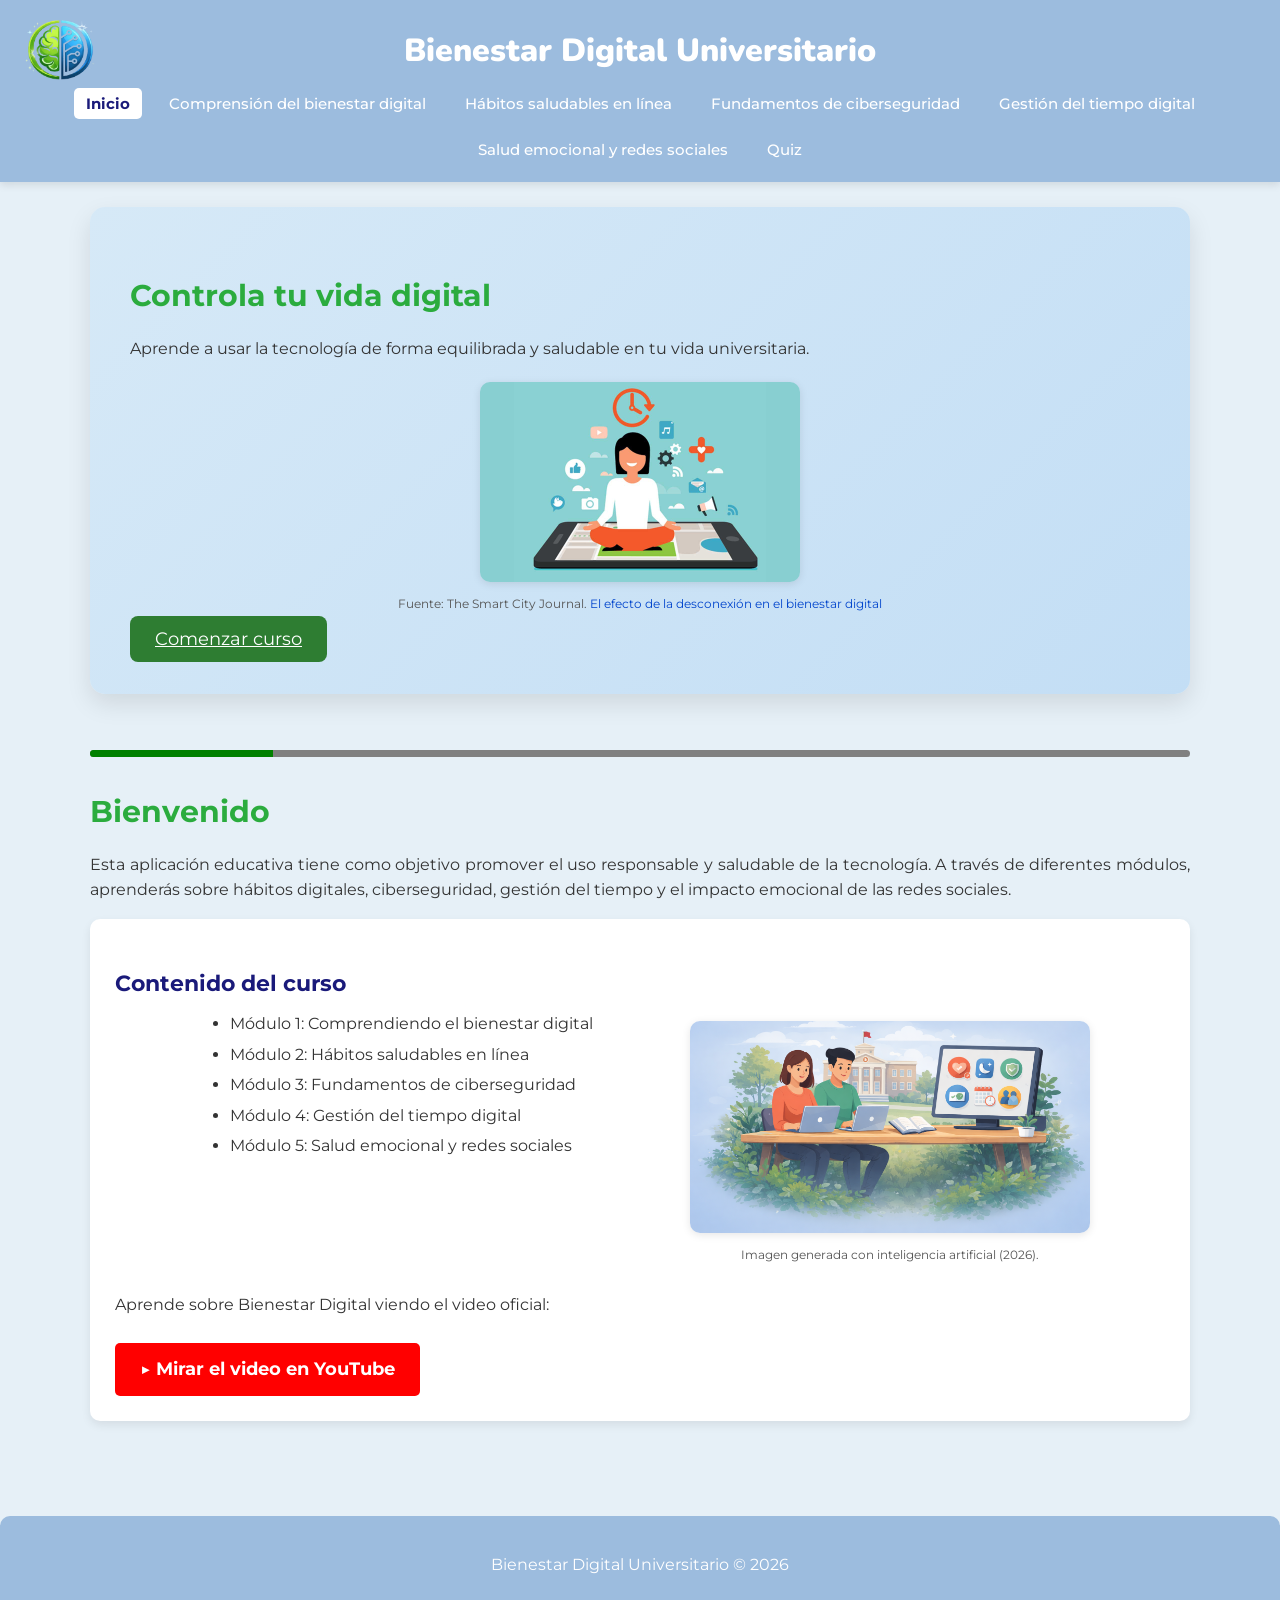
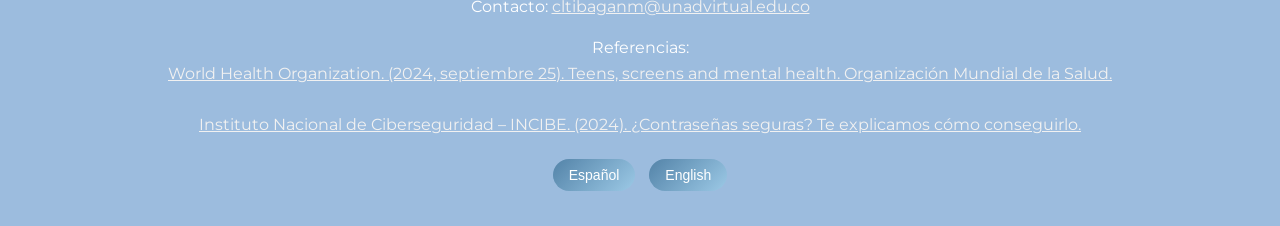
==== commit 3564af9a: "recursos" ====
--- a/index.html
+++ b/index.html
@@ -35,49 +35,58 @@
 
     <main>
         <section class="hero">
-            <section class="hero">
-                <h2>Mejora tu bienestar digital</h2>
-                <p>
-                    Aprende a usar la tecnología de forma equilibrada y saludable en tu vida universitaria.
-                </p>
-                <a href="modulo1.html" class="btn-hero">Comenzar curso</a>
-            </section>
-            <progress class="barra-progreso" value="1" max="6"></progress>
+            <h2 id="hero-titulo">Controla tu vida digital</h2>
 
-            <h2 id="bienvenido">Bienvenido</h2>
-            <p id="descripcion">
-                Esta aplicación educativa tiene como objetivo promover el uso responsable y saludable de la tecnología.
-                A través de diferentes módulos, aprenderás sobre hábitos digitales, ciberseguridad, gestión del tiempo
-                y el impacto emocional de las redes sociales.
+            <p id="hero-texto">
+                Aprende a usar la tecnología de forma equilibrada y saludable en tu vida universitaria.
             </p>
+            <img src="resources/Bienestar digital.jpg" alt="Bienestar digital" class="hero-img">
+            <p class="ref">
+                Fuente: The Smart City Journal.
+                <a href="https://www.thesmartcityjournal.com/es/articulos/el-efecto-de-la-desconexion-en-el-bienestar-digital"
+                    target="_blank">
+                    El efecto de la desconexión en el bienestar digital
+                </a>
+            </p>
+            <a id="hero-btn" href="modulo1.html" class="btn-hero">
+                Comenzar curso
+            </a>
+        </section>
+        <progress class="barra-progreso" value="1" max="6"></progress>
 
-            <section>
-                <h3 id="contenido_curso" class="contenido_curso">Contenido del curso</h3>
+        <h2 id="bienvenido">Bienvenido</h2>
+        <p id="descripcion">
+            Esta aplicación educativa tiene como objetivo promover el uso responsable y saludable de la tecnología.
+            A través de diferentes módulos, aprenderás sobre hábitos digitales, ciberseguridad, gestión del tiempo
+            y el impacto emocional de las redes sociales.
+        </p>
 
-                <div class="contenedores">
-                    <ul>
-                        <li id="mod1-list">Módulo 1: Comprendiendo el bienestar digital</li>
-                        <li id="mod2-list">Módulo 2: Hábitos saludables en línea</li>
-                        <li id="mod3-list">Módulo 3: Fundamentos de ciberseguridad</li>
-                        <li id="mod4-list">Módulo 4: Gestión del tiempo digital</li>
-                        <li id="mod5-list">Módulo 5: Salud emocional y redes sociales</li>
-                    </ul>
-                    <div>
-                        <img src="resources/Inicio.png" alt="inicio">
-                        <p class="ref">
-                            Imagen generada con inteligencia artificial (2026).
-                        </p>
-                    </div>
+        <section>
+            <h3 id="contenido_curso" class="contenido_curso">Contenido del curso</h3>
 
+            <div class="contenedores">
+                <ul>
+                    <li id="mod1-list">Módulo 1: Comprendiendo el bienestar digital</li>
+                    <li id="mod2-list">Módulo 2: Hábitos saludables en línea</li>
+                    <li id="mod3-list">Módulo 3: Fundamentos de ciberseguridad</li>
+                    <li id="mod4-list">Módulo 4: Gestión del tiempo digital</li>
+                    <li id="mod5-list">Módulo 5: Salud emocional y redes sociales</li>
+                </ul>
+                <div>
+                    <img src="resources/Inicio.png" alt="inicio">
+                    <p class="ref">
+                        Imagen generada con inteligencia artificial (2026).
+                    </p>
                 </div>
-                <p id="video-text">Aprende sobre Bienestar Digital viendo el video oficial:</p>
 
-                <a id="video-btn" href="https://www.youtube.com/watch?v=ETKD0K1EK4w&t=3s" target="_blank"
-                    class="btn-video">
-                    ▶ Mirar el video en YouTube
-                </a>
+            </div>
+            <p id="video-text">Aprende sobre Bienestar Digital viendo el video oficial:</p>
 
-            </section>
+            <a id="video-btn" href="https://www.youtube.com/watch?v=ETKD0K1EK4w&t=3s" target="_blank" class="btn-video">
+                ▶ Mirar el video en YouTube
+            </a>
+
+        </section>
 
     </main>
 
--- a/style.css
+++ b/style.css
@@ -7,7 +7,8 @@
     color: #333;
     line-height: 1.6; /* espacio entre líneas */
     text-align: justify;
-    font-size: 16px; 
+    font-size: 18px; 
+    text-align: justify;
 }
 
 /* párrafos */
@@ -37,22 +38,27 @@
 
 /*HERO (sección principal de bienvenida)*/
 .hero {
-    background: #d6e9f7;
-    padding: 30px;
-    text-align: center;
-    border-radius: 10px;
-    margin-bottom: 20px;
-}
-
+    background: linear-gradient(135deg, #d6e9f7, #c3def5);
+    padding: 40px;
+    border-radius: 15px;
+    box-shadow: 0 10px 25px rgba(0,0,0,0.1);
+}
+.hero-img {
+    max-width: 250px; /* antes 350px */
+    width: 100%;
+    height: auto;
+    margin-top: 20px;
+}
 /*botón del hero*/
 .btn-hero {
-    display: inline-block;
-    margin-top: 10px;
-    padding: 10px 20px;
-    background-color: #2bac3e;
-    color: white;
-    text-decoration: none;
-    border-radius: 5px;
+  background-color: #2e7d32;
+  padding: 12px 25px;
+  border-radius: 8px;
+  color: white;
+  transition: 0.3s;
+}
+.btn-hero:hover {
+    background-color: #1b5e20;
 }
 
 /*TÍTULO PRINCIPAL*/
@@ -123,6 +129,22 @@
     border-radius: 5px;
     transition: all 0.3s ease;
     font-size: 15px;
+    position: relative;
+}
+
+/* subrayado animado */
+nav ul li a::after {
+    position: absolute;
+    width: 0%;
+    height: 2px;
+    left: 0;
+    bottom: 0;
+    background-color: white;
+    transition: 0.3s;
+}
+
+nav ul li a:hover::after {
+    width: 100%;
 }
 
 /*efecto al pasar el mouse*/
@@ -145,12 +167,12 @@
 
 /*SECCIONES*/
 section {
-    margin-bottom: 30px;
+    margin-bottom: 40px;
     background-color: #ffffff;
     padding: 25px;
     border-radius: 10px;
     box-shadow: 0 4px 10px rgba(0, 0, 0, 0.08);
-     transition: all 0.3s ease;
+    transition: all 0.3s ease;
 }
 
 section:hover {
@@ -192,21 +214,26 @@
     border-radius: 10px;
     box-shadow: 0 2px 8px rgba(0, 0, 0, 0.1);
     transition: all 0.3s ease;
-
-}
-
+}
+
+.hero-img {
+    width: 100%;
+    max-width: 320px;
+    height: auto;
+}
 .contenedores img:hover {
     transform: scale(1.05);
     box-shadow: 0 8px 20px rgba(0, 0, 0, 0.2);
 }
+
 /*referencia de imágenes*/
 .img-ref {
     display: flex;
     flex-direction: column;
     align-items: center;
     max-width: 400px;
-    
-}
+}
+
 img:hover {
     border: 3px solid #2bac3e;
 }
@@ -215,7 +242,6 @@
     font-size: 12px;
     text-align: center;
     color: #555;
-
 }
 
 .ref a {
@@ -229,6 +255,8 @@
 
 /*CONTENEDORES (módulos) */
 .contenedores {
+    max-width: 900px;
+    margin: auto;
     display: flex;
     flex-wrap: wrap;
     justify-content: space-between;
@@ -261,6 +289,7 @@
 .btn-video:hover {
     background-color: #cc0000;
 }
+
 button, .btn-hero, .btn-video {
     transition: all 0.3s ease;
 }
@@ -282,7 +311,6 @@
     font-size: 14px;
 }
 
-
 /*QUIZ*/
 .quiz-section {
     background: #ffffff;
